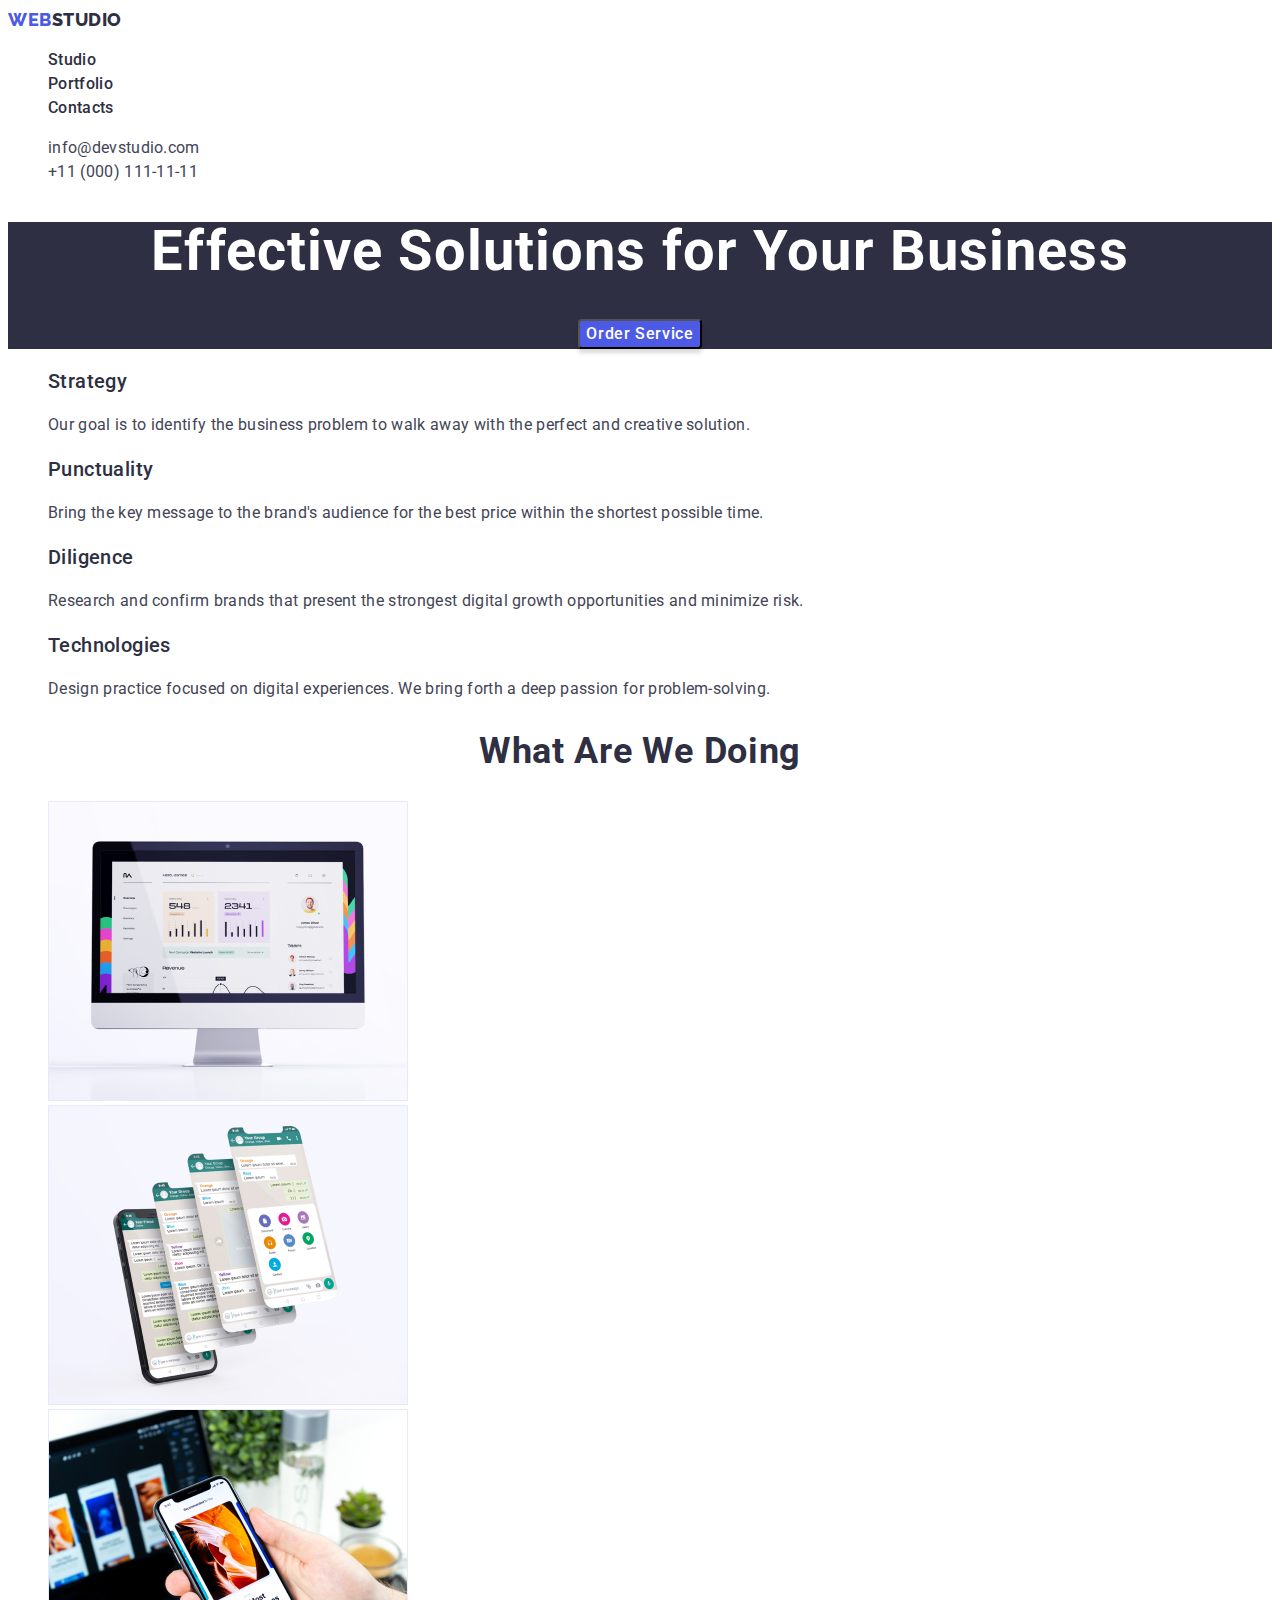
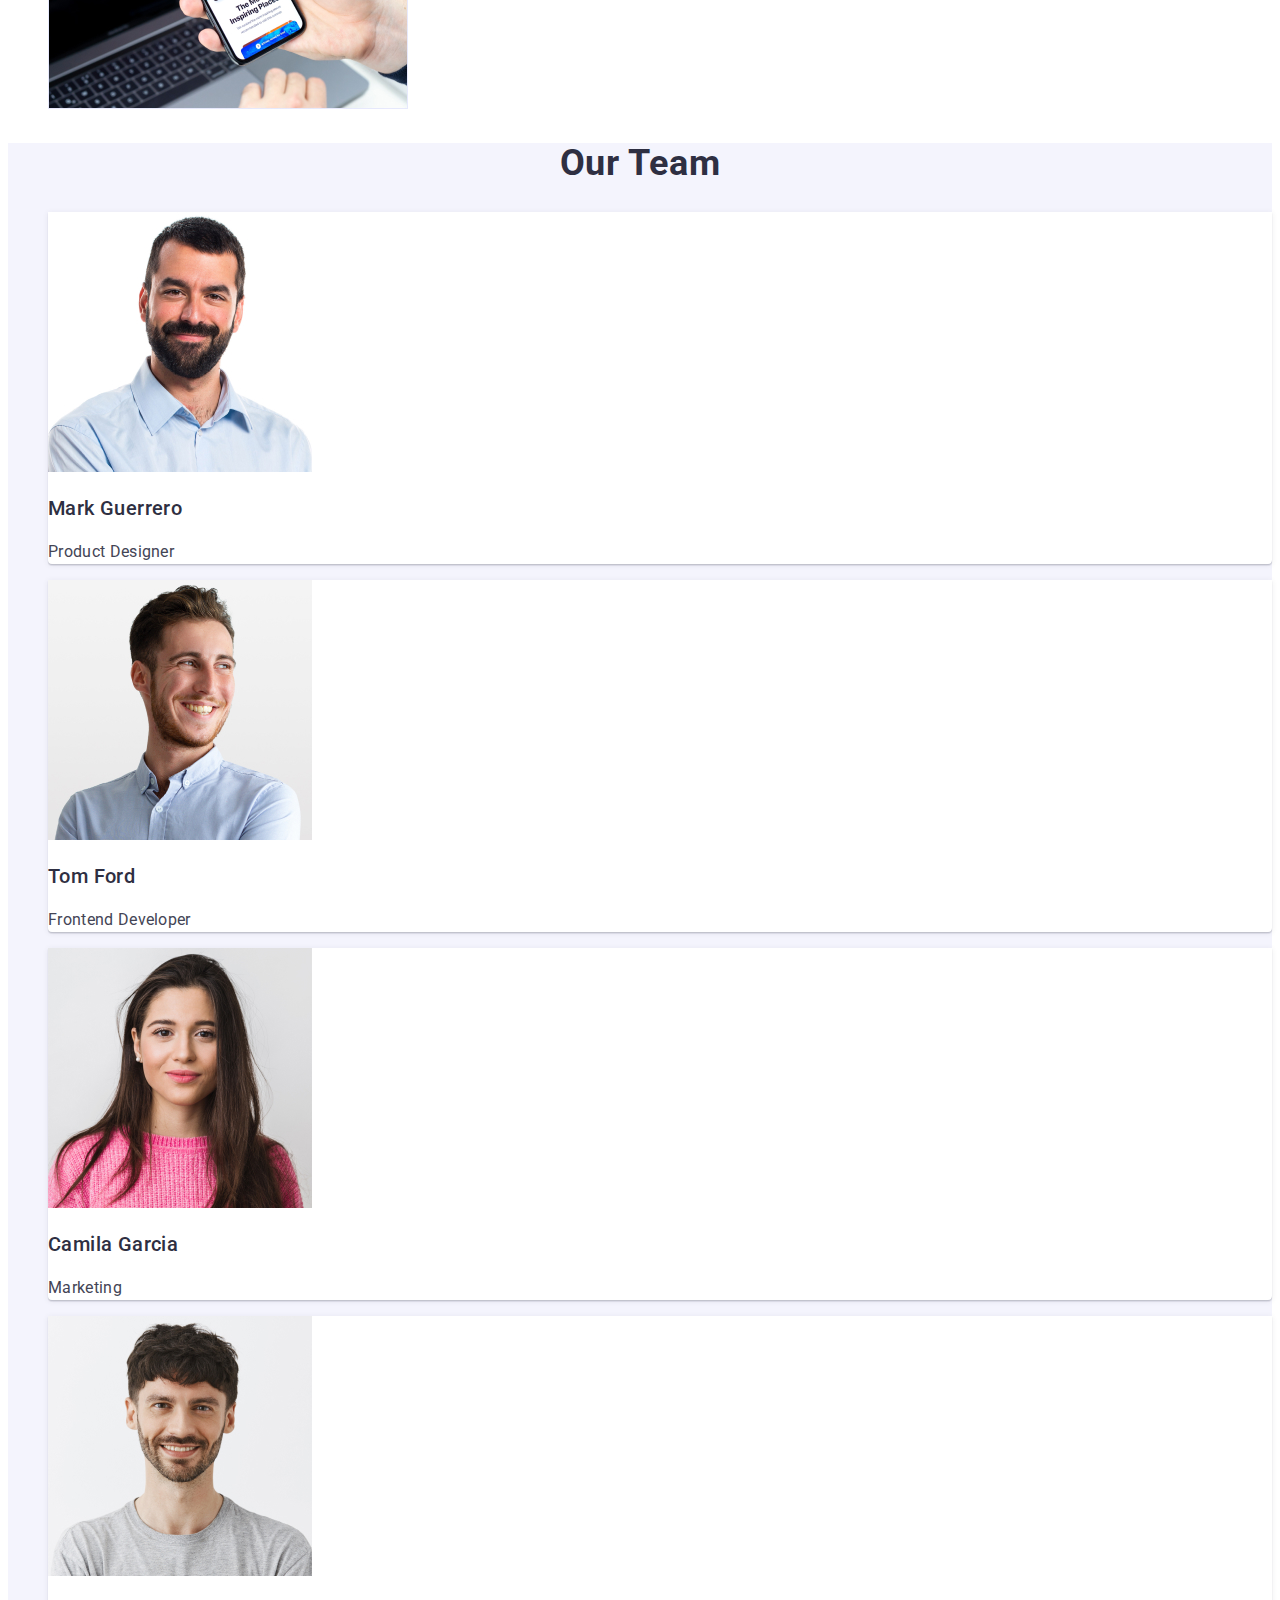
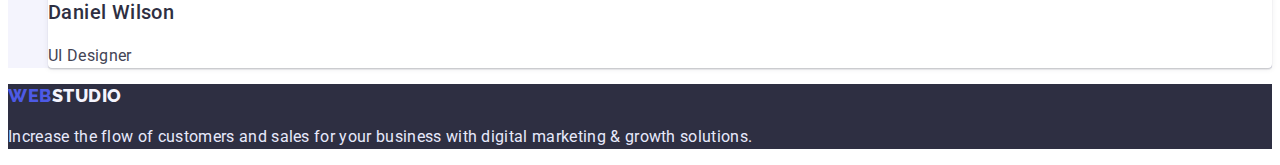
==== index.html @ 12465f44 "yes" ====
<!DOCTYPE html>
<html lang="en">

<head>
    <meta charset="UTF-8">
    <meta http-equiv="X-UA-Compatible" content="IE=edge">
    <meta name="viewport" content="width=device-width, initial-scale=1.0">
    <title>Document</title>

    <!--Fonts-->
    <link rel="preconnect" href="https://fonts.googleapis.com">
    <link rel="preconnect" href="https://fonts.gstatic.com" crossorigin>
    <link href="https://fonts.googleapis.com/css2?family=Raleway:wght@800&family=Roboto:wght@400;500;700&display=swap"
        rel="stylesheet">
    <!--styles-->
    <link rel="stylesheet" href="./css/stile.css">
</head>

<body>
    <header>

        <nav>
            <!--Шапка-->
            <a href="./index.html" class="logo-first">WEB<span class="logo-second">STUDIO</span></a>
            <ul class="link">
                <li><a href="" class="test-link">Studio</a></li>
                <li><a href="./portfolio.html" class="test-link">Portfolio</a></li>
                <li><a href="" class="test-link">Contacts</a></li>
            </ul>
        </nav>

        <address class="address">
            <ul class="link-address">
                <li><a href="mailto:info@devstudio.com" class="test-address">info@devstudio.com</a></li>
                <li><a href="tel:+110001111111" class="test-address">+11 (000) 111-11-11</a></li>
            </ul>
        </address>
    </header>

    <main>
        <!--загаловак-->
        <section class="section-hero">
            <h1 class="hero-tital">Effective Solutions for Your Business</h1>
            <button class="button-light" type="button">Order Service</button>
        </section>


        <!--инструкция-->
        <section>
            <h2 class="visually-hidden">instruction</h2>
            <ul>
                <li>
                    <h3 class="section-header">Strategy</h3>
                    <p class="paragraph">Our goal is to identify the business
                        problem to walk away with the perfect and creative solution.</p>
                </li>
                <li>
                    <h3 class="section-header">Punctuality</h3>
                    <p class="paragraph">Bring the key message to the brand's audience for the best price within
                        the shortest possible time.</p>
                </li>
                <li>
                    <h3 class="section-header">Diligence</h3>
                    <p class="paragraph">Research and confirm brands that present the strongest digital growth
                        opportunities and minimize
                        risk.</p>
                </li>
                <li>
                    <h3 class="section-header">Technologies</h3>
                    <p class="paragraph">Design practice focused on digital experiences.
                        We bring forth a deep passion for problem-solving.</p>
                </li>
            </ul>
        </section>

        <!--Техніка-->
        <section>
            <h2 class="section-img">What Are We Doing</h2>
            <ul>
                <li><img src="./images/img1.jpg" alt="computer" width="360"></li>
                <li><img src="./images/img2.jpg" alt="phon" width="360"></li>
                <li><img src="./images/img3.jpg" alt="netbook" width="360"></li>

            </ul>
        </section>

        <!--Співробітники-->
        <section class="section">
            <h2 class="section-img">Our Team</h2>
            <ul>

                <li class="section-li">
                    <img src="./images/img4.jpg" alt="Mark" width="264">
                    <h3 class="section-header">Mark Guerrero</h3>
                    <p class="paragraph">Product Designer</p>
                </li>

                <li class="section-li">
                    <img src="./images/img5.jpg" alt="Tom" width="264">
                    <h3 class="section-header">Tom Ford</h3>
                    <p class="paragraph">Frontend Developer</p>
                </li>
                <li class="section-li">
                    <img src="./images/img6.jpg" alt="Camila" width="264">
                    <h3 class="section-header">Camila Garcia</h3>
                    <p class="paragraph">Marketing</p>
                </li>
                <li class="section-li">
                    <img src="./images/img7.jpg" alt="Daniel" width="264">
                    <h3 class="section-header">Daniel Wilson</h3>
                    <p class="paragraph">UI Designer</p>
                </li>
            </ul>
        </section>
    </main>

    <!--Футер-->
    <footer class="footer">
        <!--сылка-->

        <a href="./index.html" class="logo-first">WEB<span class="logo-seconds">STUDIO</span></a>

        <p class="paragraph-footer">Increase the flow of customers and
            sales for your business with digital
            marketing & growth solutions.</p>

    </footer>

</body>

</html>
---- css/stile.css ----
:root {
     --color-brand: #2E2F42;
     --color-primary: #4D5AE5;
     --colol-secondary: #434455;
     --color-main: #FFFFFF;
     --color-footer: #E7E9FC;
     --color-hover: #404BBF;
 }

 body {
     background: var(--color-main);
     font-family: 'Roboto', sans-serif;
     color: var(--color-brand);
 }

 ul {
     list-style: none;
 }

 .logo-first {
     color: var(--color-primary);
     font-family: 'Raleway', sans-serif;
     font-weight: 800;
     text-decoration: none;
     font-size: 18px;
     line-height: 1.333;
     letter-spacing: 0.03em;

 }

 .logo-second {
     font-family: 'Raleway', sans-serif;
     color: var(--color-brand);
     letter-spacing: 0.03em;
 }

 .link {
     text-decoration: none;
     color: var(--color-brand);
 }

 .test-link:hover,
 .test-link:focus {
     color: var(--color-hover);
 }

 .test-link {
     font-style: normal;
     font-weight: 500;
     text-decoration: none;
     font-size: 16px;
     line-height: 1.5;
     color: var(--color-brand);
     letter-spacing: 0.02em;
 }

 .address {
     color: var(--colol-secondary);
     font-weight: 400;
     font-size: 16px;
     line-height: 1.5;
     letter-spacing: 0.02em;
 }


 .test-address {
     font-style: normal;
     font-weight: 400;
     font-size: 16px;
     line-height: 1.5;
     letter-spacing: 0.02em;
     color: var(--colol-secondary);
     text-decoration: none;
 }


 .test-address:hover,
 .test-address:focus {
     color: var(--color-hover);
 }


 .section-hero {
     background: var(--color-brand);
     text-align: center;
 }

 .hero-tital {
     color: var(--color-main);
     background: var(--color-brand);
     font-weight: 700;
     text-align: center;
     font-size: 56px;
     line-height: 1.071;
     letter-spacing: 0.02em;
 }

 .button-light {
     background: var(--color-primary);
     box-shadow: 0px 4px 4px rgba(0, 0, 0, 0.15);
     border-radius: 4px;
     color: var(--color-main);
     font-style: normal;
     font-weight: 500;
     text-align: center;
     font-size: 16px;
     line-height: 1.5;
     font-family: 'Roboto', sans-serif;
     letter-spacing: 0.04em;
 }

 .button-light:hover,
 .button-light:focus {
     text-align: center;
     background: var(--color-hover);
     cursor: pointer;
 }

 .section-header {
     color: var(--color-brand);
     font-weight: 500;
     font-size: 20px;
     line-height: 1.2;
     letter-spacing: 0.02em;
 }

 .section-li {
     background: var(--color-main);
     box-shadow: 0px 1px 6px rgba(46, 47, 66, 0.08), 0px 1px 1px rgba(46, 47, 66, 0.16), 0px 2px 1px rgba(46, 47, 66, 0.08);
     border-radius: 0px 0px 4px 4px;
 }

 .paragraph {
     color: var(--colol-secondary);
     font-size: 16px;
     line-height: 1.5;
     letter-spacing: 0.02em;
     text-decoration: none;
 }

 .section-img {
     color: var(--color-brand);
     font-weight: 700;
     text-align: center;
     font-size: 36px;
     line-height: 1.111;
     letter-spacing: 0.02em;
 }

 .section {
     background: #F4F4FD;
 }

 .footer {
     background: var(--color-brand);
     font-family: 'Roboto', sans-serif;
     font-style: normal;
     font-weight: 400;
     font-size: 16px;
     line-height: 1.5;
     letter-spacing: 0.02em;
 }

 .logo-seconds {
     color: #F4F4FD;
 }

 .paragraph-footer {
     color: #E7E9FC;
     font-size: 16px;
     line-height: 1.5;
     letter-spacing: 0.02em;
 }

 .section-portfolio {
     box-sizing: border-box;
     border-radius: 4px;
     text-decoration: none;
 }

 .button-portfolio {
     filter: drop-shadow(0px 4px 4px rgba(0, 0, 0, 0.25));
     background: #F4F4FD;
     border: 1px solid #E7E9FC;
     border-radius: 4px;
     font-family: 'Roboto', sans-serif;
     font-style: normal;
     font-weight: 500;
     font-size: 16px;
     line-height: 1.5;
     display: flex;
     align-items: center;
     text-align: center;
     letter-spacing: 0.04em;
     color: var(--color-primary);
     cursor: pointer;
     text-decoration: none;
 }


 .button-portfolio:hover,
 .button-portfolio:focus {
     color: var(--color-main);
     background-color: var(--color-primary);
 }


 .links-portfolio {
     cursor: pointer;
     text-decoration: none;
 }

 .visually-hidden {
     position: absolute;
     white-space: nowrap;
     width: 1px;
     height: 1px;
     overflow: hidden;
     border: 0;
     padding: 0;
     clip: rect(0 0 0 0);
     clip-path: inset(50%);
     margin: -1px;
 }
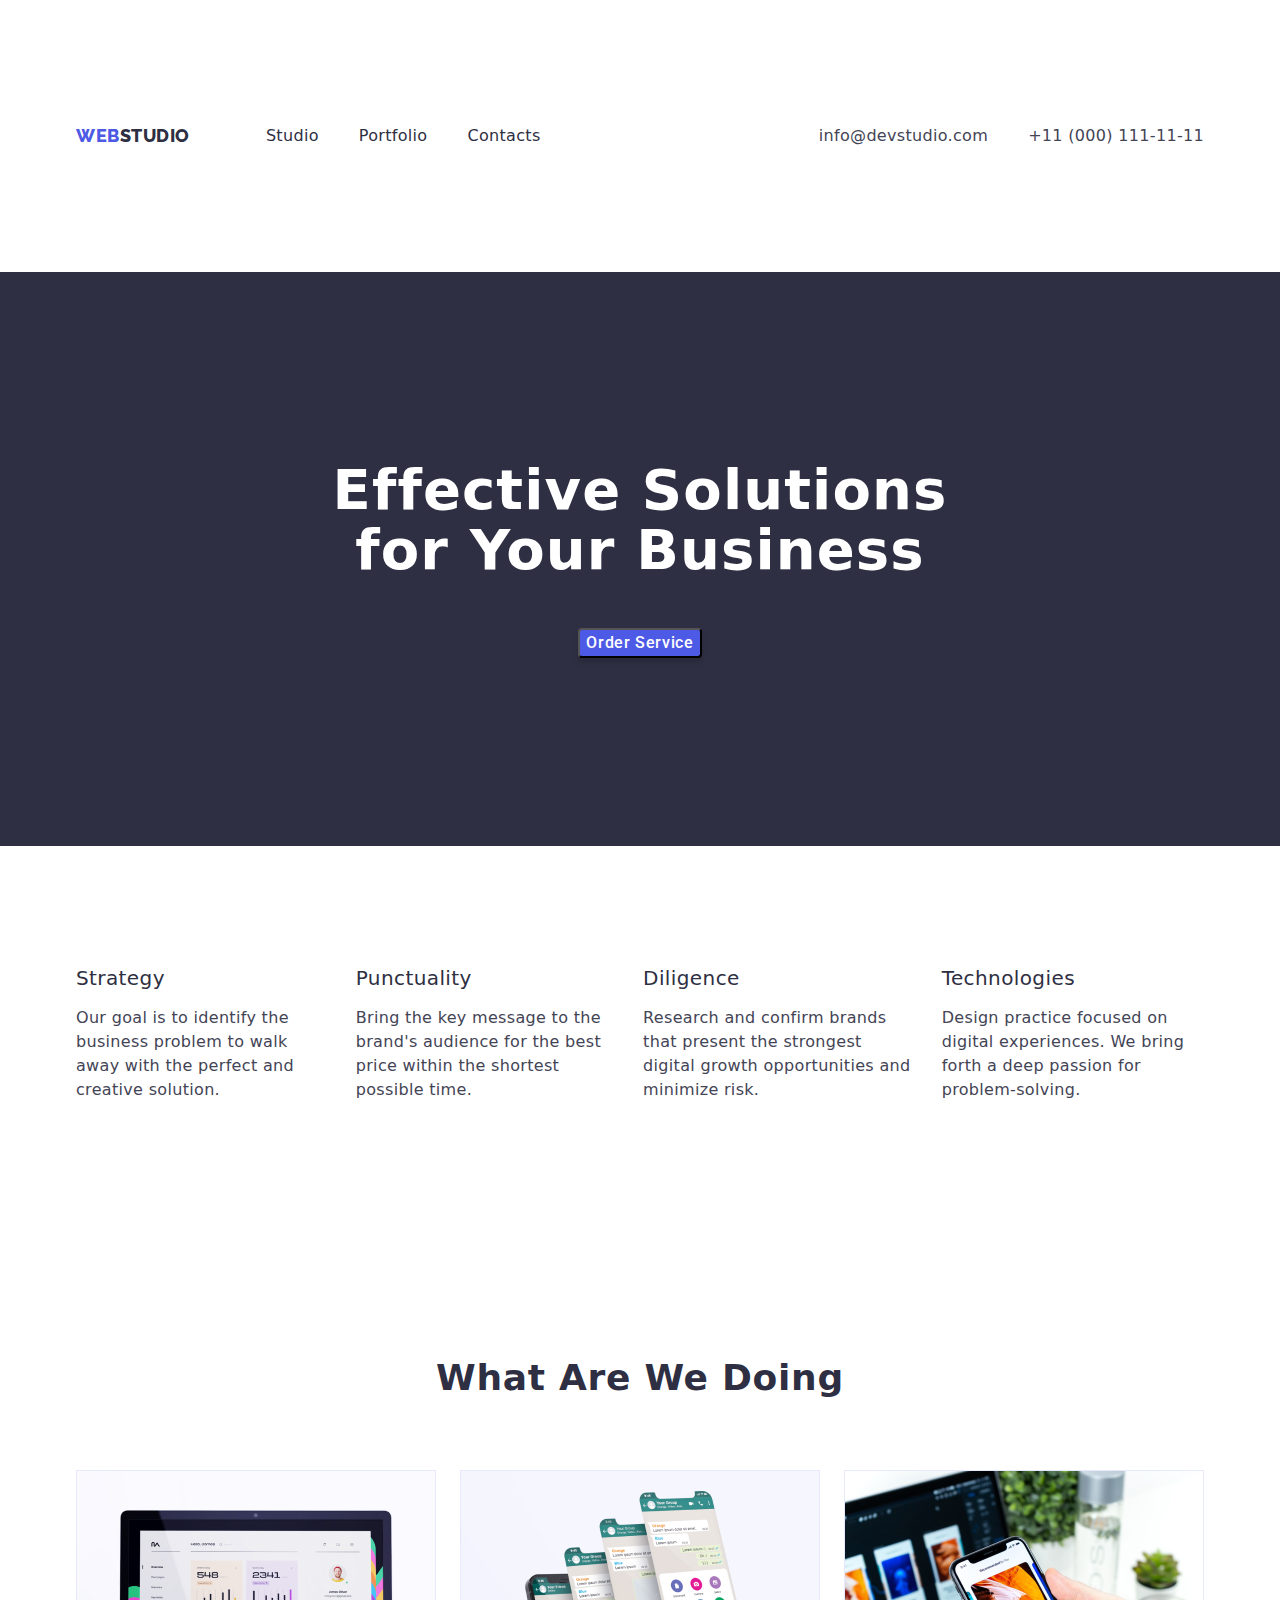
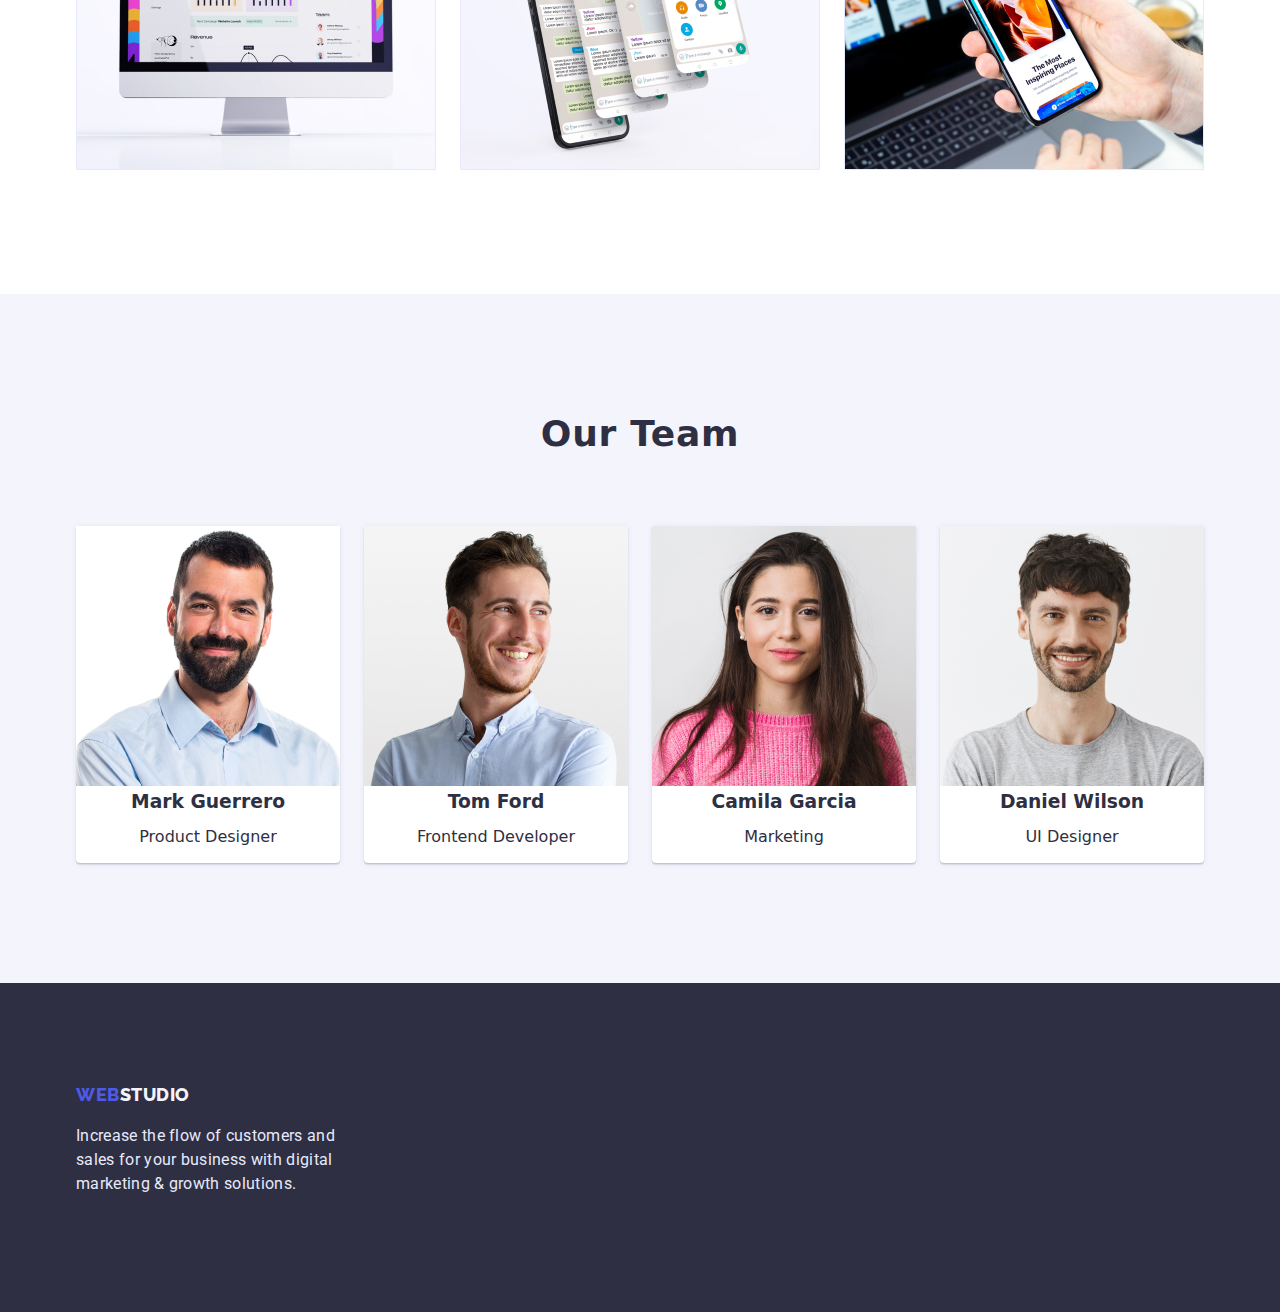
==== commit 4b331d7a: "Add files via upload" ====
--- a/index.html
+++ b/index.html
@@ -12,120 +12,134 @@
     <link rel="preconnect" href="https://fonts.gstatic.com" crossorigin>
     <link href="https://fonts.googleapis.com/css2?family=Raleway:wght@800&family=Roboto:wght@400;500;700&display=swap"
         rel="stylesheet">
+
     <!--styles-->
+    <link rel="stylesheet"
+        href="https://cdnjs.cloudflare.com/ajax/libs/modern-normalize/1.1.0/modern-normalize.min.css">
     <link rel="stylesheet" href="./css/stile.css">
 </head>
 
 <body>
-    <header>
+    <header class="header">
+        <div class="container main-div">
+            <nav class="nav-link">
+                <!--Шапка-->
+                <a href="./index.html" class="logo-first">WEB<span class="logo-second">STUDIO</span></a>
+                <ul class="link">
+                    <li class="item"><a href="" class="test-link">Studio</a></li>
+                    <li class="item"><a href="./portfolio.html" class="test-link">Portfolio</a></li>
+                    <li class="item"><a href="" class="test-link">Contacts</a></li>
+                </ul>
+            </nav>
 
-        <nav>
-            <!--Шапка-->
-            <a href="./index.html" class="logo-first">WEB<span class="logo-second">STUDIO</span></a>
-            <ul class="link">
-                <li><a href="" class="test-link">Studio</a></li>
-                <li><a href="./portfolio.html" class="test-link">Portfolio</a></li>
-                <li><a href="" class="test-link">Contacts</a></li>
-            </ul>
-        </nav>
+            <address class="address">
+                <ul class="link-address">
+                    <li class="item"><a href="mailto:info@devstudio.com" class="test-address">info@devstudio.com</a>
+                    </li>
+                    <li class="item"><a href="tel:+110001111111" class="test-address">+11 (000) 111-11-11</a></li>
+                </ul>
+        </div>
+        </address>
 
-        <address class="address">
-            <ul class="link-address">
-                <li><a href="mailto:info@devstudio.com" class="test-address">info@devstudio.com</a></li>
-                <li><a href="tel:+110001111111" class="test-address">+11 (000) 111-11-11</a></li>
-            </ul>
-        </address>
     </header>
+
 
     <main>
         <!--загаловак-->
         <section class="section-hero">
-            <h1 class="hero-tital">Effective Solutions for Your Business</h1>
-            <button class="button-light" type="button">Order Service</button>
+            <div class="container">
+                <h1 class="hero-tital">Effective Solutions <br> for Your Business</h1>
+                <button class="button-light" type="button">Order Service</button>
+            </div>
         </section>
 
 
         <!--инструкция-->
-        <section>
-            <h2 class="visually-hidden">instruction</h2>
-            <ul>
-                <li>
-                    <h3 class="section-header">Strategy</h3>
-                    <p class="paragraph">Our goal is to identify the business
-                        problem to walk away with the perfect and creative solution.</p>
-                </li>
-                <li>
-                    <h3 class="section-header">Punctuality</h3>
-                    <p class="paragraph">Bring the key message to the brand's audience for the best price within
-                        the shortest possible time.</p>
-                </li>
-                <li>
-                    <h3 class="section-header">Diligence</h3>
-                    <p class="paragraph">Research and confirm brands that present the strongest digital growth
-                        opportunities and minimize
-                        risk.</p>
-                </li>
-                <li>
-                    <h3 class="section-header">Technologies</h3>
-                    <p class="paragraph">Design practice focused on digital experiences.
-                        We bring forth a deep passion for problem-solving.</p>
-                </li>
-            </ul>
+        <section class="section">
+            <div class="container">
+                <h2 class="visually-hidden">instruction</h2>
+                <ul class="instruction">
+                    <li class="link-instruction">
+                        <h3 class="section-header">Strategy</h3>
+                        <p class="paragraph">Our goal is to identify the business
+                            problem to walk away with the perfect and creative solution.</p>
+                    </li>
+
+                    <li class="link-instruction">
+                        <h3 class="section-header">Punctuality</h3>
+                        <p class="paragraph">Bring the key message to the brand's audience for the best price within
+                            the shortest possible time.</p>
+                    </li>
+                    <li class="link-instruction">
+                        <h3 class="section-header">Diligence</h3>
+                        <p class="paragraph">Research and confirm brands that present the strongest digital growth
+                            opportunities and minimize
+                            risk.</p>
+                    </li>
+                    <li class="link-instruction">
+                        <h3 class="section-header">Technologies</h3>
+                        <p class="paragraph">Design practice focused on digital experiences.
+                            We bring forth a deep passion for problem-solving.</p>
+                    </li>
+                </ul>
+            </div>
         </section>
 
         <!--Техніка-->
-        <section>
-            <h2 class="section-img">What Are We Doing</h2>
-            <ul>
-                <li><img src="./images/img1.jpg" alt="computer" width="360"></li>
-                <li><img src="./images/img2.jpg" alt="phon" width="360"></li>
-                <li><img src="./images/img3.jpg" alt="netbook" width="360"></li>
-
-            </ul>
+        <section class="section">
+            <div class="container">
+                <h2 class="section-img">What Are We Doing</h2>
+                <ul class="link-img">
+                    <li class="img-link"><img src="./images/img1.jpg" alt="computer" width="360"></li>
+                    <li class="img-link"><img src="./images/img2.jpg" alt="phon" width="360"></li>
+                    <li class="img-link"><img src="./images/img3.jpg" alt="netbook" width="360"></li>
+                </ul>
+            </div>
         </section>
 
         <!--Співробітники-->
-        <section class="section">
-            <h2 class="section-img">Our Team</h2>
-            <ul>
+        <section class="employees">
+            <div class="container">
+                <h2 class="section-img">Our Team</h2>
+                <ul class="section-li-li">
 
-                <li class="section-li">
-                    <img src="./images/img4.jpg" alt="Mark" width="264">
-                    <h3 class="section-header">Mark Guerrero</h3>
-                    <p class="paragraph">Product Designer</p>
-                </li>
+                    <li class="section-li">
+                        <img src="./images/img4.jpg" alt="Mark" width="264">
+                        <h3 class="section-header-link">Mark Guerrero</h3>
+                        <p class="paragraph-link">Product Designer</p>
+                    </li>
 
-                <li class="section-li">
-                    <img src="./images/img5.jpg" alt="Tom" width="264">
-                    <h3 class="section-header">Tom Ford</h3>
-                    <p class="paragraph">Frontend Developer</p>
-                </li>
-                <li class="section-li">
-                    <img src="./images/img6.jpg" alt="Camila" width="264">
-                    <h3 class="section-header">Camila Garcia</h3>
-                    <p class="paragraph">Marketing</p>
-                </li>
-                <li class="section-li">
-                    <img src="./images/img7.jpg" alt="Daniel" width="264">
-                    <h3 class="section-header">Daniel Wilson</h3>
-                    <p class="paragraph">UI Designer</p>
-                </li>
-            </ul>
+                    <li class="section-li">
+                        <img src="./images/img5.jpg" alt="Tom" width="264">
+                        <h3 class="section-header-link">Tom Ford</h3>
+                        <p class="paragraph-link">Frontend Developer</p>
+                    </li>
+                    <li class="section-li">
+                        <img src="./images/img6.jpg" alt="Camila" width="264">
+                        <h3 class="section-header-link">Camila Garcia</h3>
+                        <p class="paragraph-link">Marketing</p>
+                    </li>
+                    <li class="section-li">
+                        <img src="./images/img7.jpg" alt="Daniel" width="264">
+                        <h3 class="section-header-link">Daniel Wilson</h3>
+                        <p class="paragraph-link">UI Designer</p>
+                    </li>
+                </ul>
+            </div>
         </section>
     </main>
 
     <!--Футер-->
     <footer class="footer">
-        <!--сылка-->
+        <div class="container">
+            <!--сылка-->
 
-        <a href="./index.html" class="logo-first">WEB<span class="logo-seconds">STUDIO</span></a>
-
-        <p class="paragraph-footer">Increase the flow of customers and
-            sales for your business with digital
-            marketing & growth solutions.</p>
-
+            <a href="./index.html" class="logo-first">WEB<span class="logo-seconds">STUDIO</span></a>
+            <p class="paragraph-footer">Increase the flow of customers and <br>
+                sales for your business with digital <br>
+                marketing & growth solutions.</p>
+        </div>
     </footer>
-
 </body>
 
 </html>--- a/css/stile.css
+++ b/css/stile.css
@@ -9,13 +9,41 @@
 
  body {
      background: var(--color-main);
-     font-family: 'Roboto', sans-serif;
      color: var(--color-brand);
  }
 
  ul {
-     list-style: none;
- }
+     list-style-type: none;
+     padding: 0;
+     margin: 0;
+ }
+
+ /* шапка */
+
+ .header {
+     padding-top: 24px;
+     padding-bottom: 24px;
+ }
+
+ .nav-link {
+     display: flex;
+     align-items: center;
+ }
+
+ .container {
+     max-width: 1158px;
+     width: 100%;
+     margin-left: auto;
+     margin-right: auto;
+     padding-left: 15px;
+     padding-right: 15px;
+ }
+
+ .main-div {
+     display: flex;
+     align-items: center;
+ }
+
 
  .logo-first {
      color: var(--color-primary);
@@ -25,18 +53,21 @@
      font-size: 18px;
      line-height: 1.333;
      letter-spacing: 0.03em;
-
+     padding: 0px;
  }
 
  .logo-second {
      font-family: 'Raleway', sans-serif;
      color: var(--color-brand);
      letter-spacing: 0.03em;
+     padding: 0px;
  }
 
  .link {
      text-decoration: none;
      color: var(--color-brand);
+     display: flex;
+     margin: 76px;
  }
 
  .test-link:hover,
@@ -52,6 +83,20 @@
      line-height: 1.5;
      color: var(--color-brand);
      letter-spacing: 0.02em;
+
+     padding-top: 24px;
+     padding-bottom: 24px;
+     display: block;
+ }
+
+ .link .item+.item {
+     margin-left: 40px;
+ }
+
+ .nav-link {
+     display: flex;
+     align-items: center;
+     flex-grow: 1;
  }
 
  .address {
@@ -60,6 +105,20 @@
      font-size: 16px;
      line-height: 1.5;
      letter-spacing: 0.02em;
+
+
+     padding-top: 24px;
+     padding-bottom: 24px;
+     display: block;
+ }
+
+ .link-address {
+     display: flex;
+     margin-left: auto;
+ }
+
+ .link-address .item+.item {
+     margin-left: 40px;
  }
 
 
@@ -71,6 +130,10 @@
      letter-spacing: 0.02em;
      color: var(--colol-secondary);
      text-decoration: none;
+
+     padding-top: 24px;
+     padding-bottom: 24px;
+     display: block;
  }
 
 
@@ -79,10 +142,14 @@
      color: var(--color-hover);
  }
 
+ /* загаловак */
 
  .section-hero {
      background: var(--color-brand);
      text-align: center;
+
+     padding-top: 188px;
+     padding-bottom: 188px;
  }
 
  .hero-tital {
@@ -93,6 +160,8 @@
      font-size: 56px;
      line-height: 1.071;
      letter-spacing: 0.02em;
+     margin-bottom: 48px;
+     margin-top: 0px;
  }
 
  .button-light {
@@ -116,39 +185,94 @@
      cursor: pointer;
  }
 
- .section-header {
-     color: var(--color-brand);
-     font-weight: 500;
-     font-size: 20px;
-     line-height: 1.2;
-     letter-spacing: 0.02em;
- }
-
+
+ /* инструкция */
+
+ .section {
+     padding-top: 120px;
+     padding-bottom: 120px;
+ }
+
+ .instruction {
+     display: flex;
+ }
+
+ .instruction .link-instruction+.link-instruction {
+     margin-left: 24px;
+ }
+
+
+
+ /* Техніка */
+ .section-img {
+     color: var(--color-brand);
+     font-weight: 700;
+     text-align: center;
+     font-size: 36px;
+     line-height: 1.111;
+     letter-spacing: 0.02em;
+     margin-top: 0;
+     margin-bottom: 72px;
+ }
+
+ .link-img {
+     display: flex;
+ }
+
+ .link-img .img-link+.img-link {
+     margin-left: 24px;
+ }
+
+
+ /* Співробітники */
  .section-li {
      background: var(--color-main);
      box-shadow: 0px 1px 6px rgba(46, 47, 66, 0.08), 0px 1px 1px rgba(46, 47, 66, 0.16), 0px 2px 1px rgba(46, 47, 66, 0.08);
      border-radius: 0px 0px 4px 4px;
  }
 
+ .section-li-li {
+     display: flex;
+     flex-wrap: wrap;
+ }
+
+ .section-li-li .section-li+.section-li {
+     margin-left: 24px;
+ }
+
+ .section-header {
+     color: var(--color-brand);
+     font-weight: 500;
+     font-size: 20px;
+     line-height: 1.2;
+     letter-spacing: 0.02em;
+     margin-top: 0;
+     margin-bottom: 8px;
+ }
+
+ .employees {
+     background: #F4F4FD;
+     padding-top: 120px;
+     padding-bottom: 120px;
+ }
+
+ .paragraph-link {
+     text-align: center;
+ }
+
+ .section-header-link {
+     margin-top: 0;
+     margin-bottom: 8px;
+     text-align: center;
+ }
+
+ /* Футер */
  .paragraph {
      color: var(--colol-secondary);
      font-size: 16px;
      line-height: 1.5;
      letter-spacing: 0.02em;
      text-decoration: none;
- }
-
- .section-img {
-     color: var(--color-brand);
-     font-weight: 700;
-     text-align: center;
-     font-size: 36px;
-     line-height: 1.111;
-     letter-spacing: 0.02em;
- }
-
- .section {
-     background: #F4F4FD;
  }
 
  .footer {
@@ -159,6 +283,8 @@
      font-size: 16px;
      line-height: 1.5;
      letter-spacing: 0.02em;
+     padding-top: 100px;
+     padding-bottom: 100px;
  }
 
  .logo-seconds {
@@ -171,11 +297,30 @@
      line-height: 1.5;
      letter-spacing: 0.02em;
  }
+
+
+
+ /* портфолія */
+
+ /* загаловак */
 
  .section-portfolio {
      box-sizing: border-box;
      border-radius: 4px;
      text-decoration: none;
+ }
+
+ .item-portfolio {
+     display: flex;
+     margin-top: 0;
+     margin-bottom: 72px;
+     justify-content: center;
+
+ }
+
+
+ .item-portfolio .item-button+.item-button {
+     margin-left: 24px;
  }
 
  .button-portfolio {
@@ -195,6 +340,8 @@
      color: var(--color-primary);
      cursor: pointer;
      text-decoration: none;
+     Padding: 12px, 24px, 12px, 24px;
+
  }
 
 
@@ -204,11 +351,29 @@
      background-color: var(--color-primary);
  }
 
+ .box {
+     display: flex;
+     flex-wrap: wrap;
+ }
+
+ .link-box {
+     margin-right: 24px;
+     margin-bottom: 48px;
+ }
+
+ .link-box:nth-child(3n) {
+     margin-right: 0;
+ }
+
+ .link-box:nth-last-child(-n +3) {
+     margin-bottom: 0;
+ }
 
  .links-portfolio {
      cursor: pointer;
      text-decoration: none;
  }
+
 
  .visually-hidden {
      position: absolute;
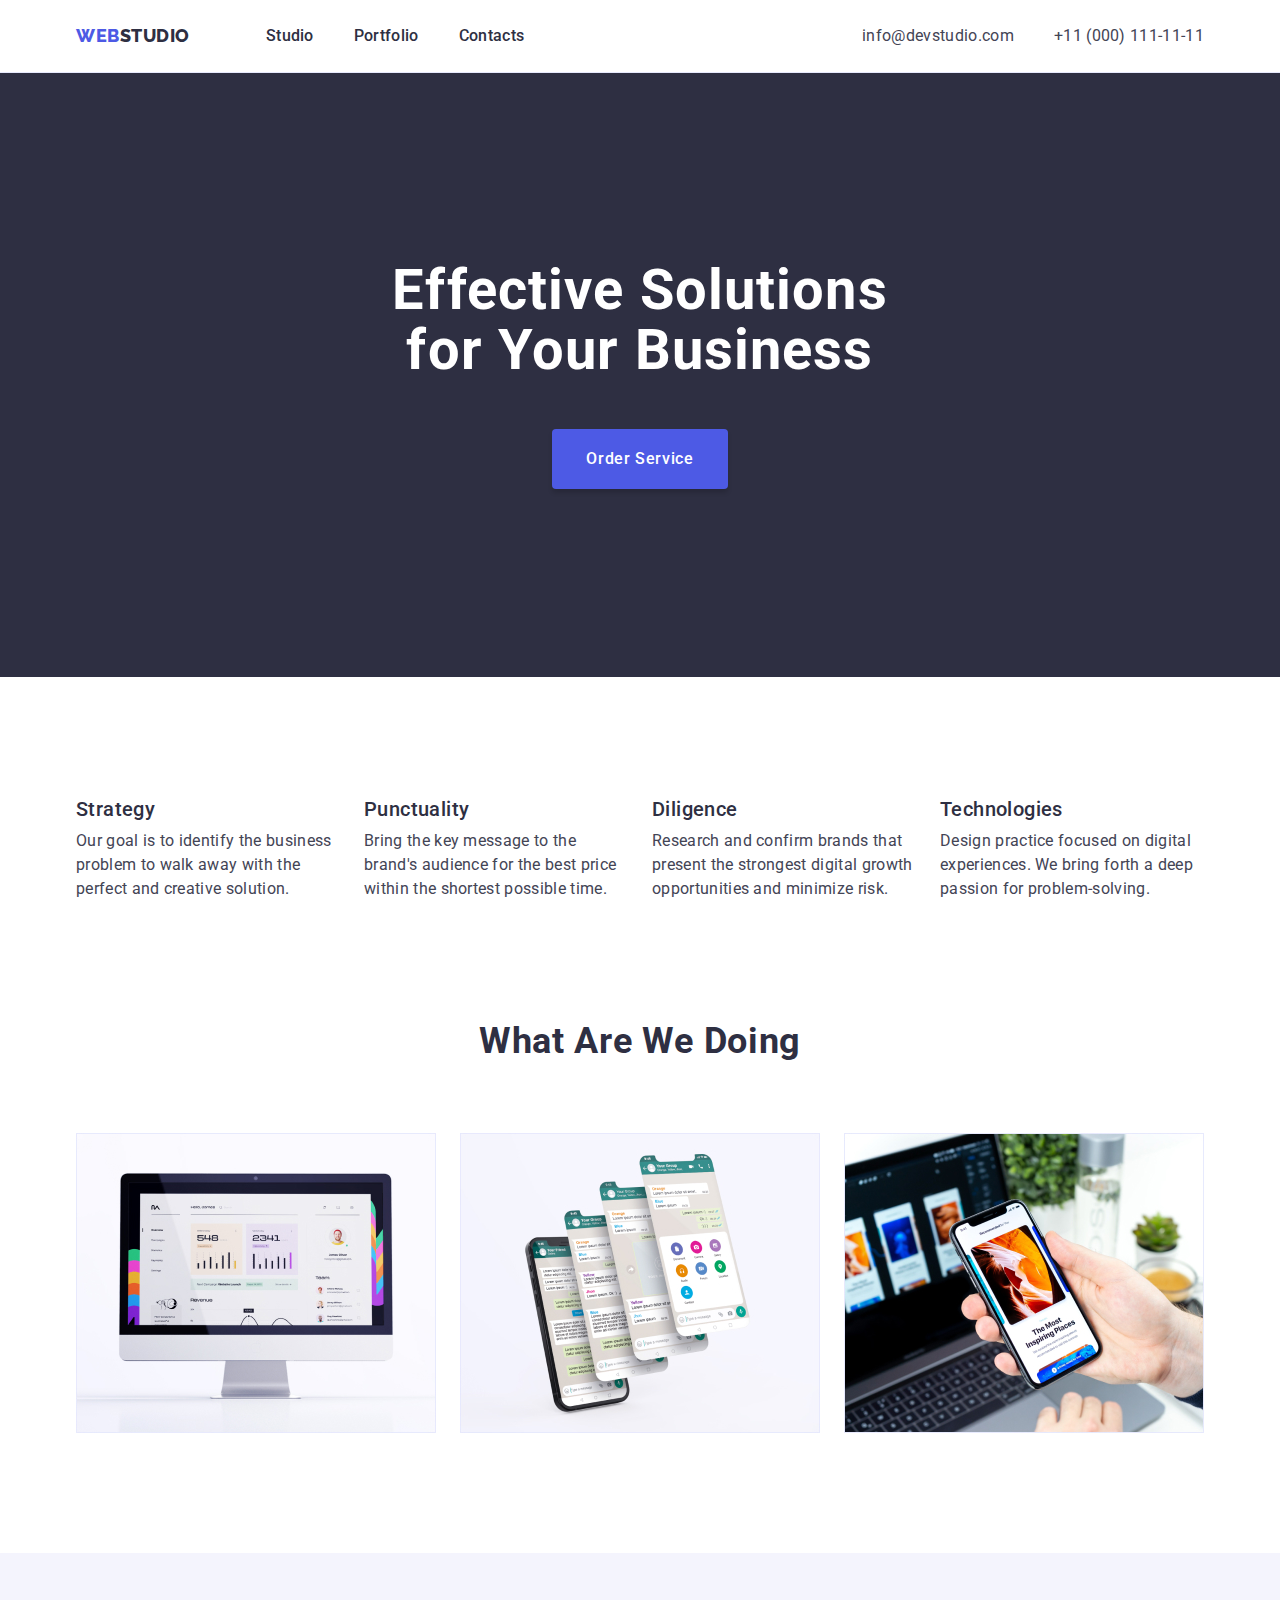
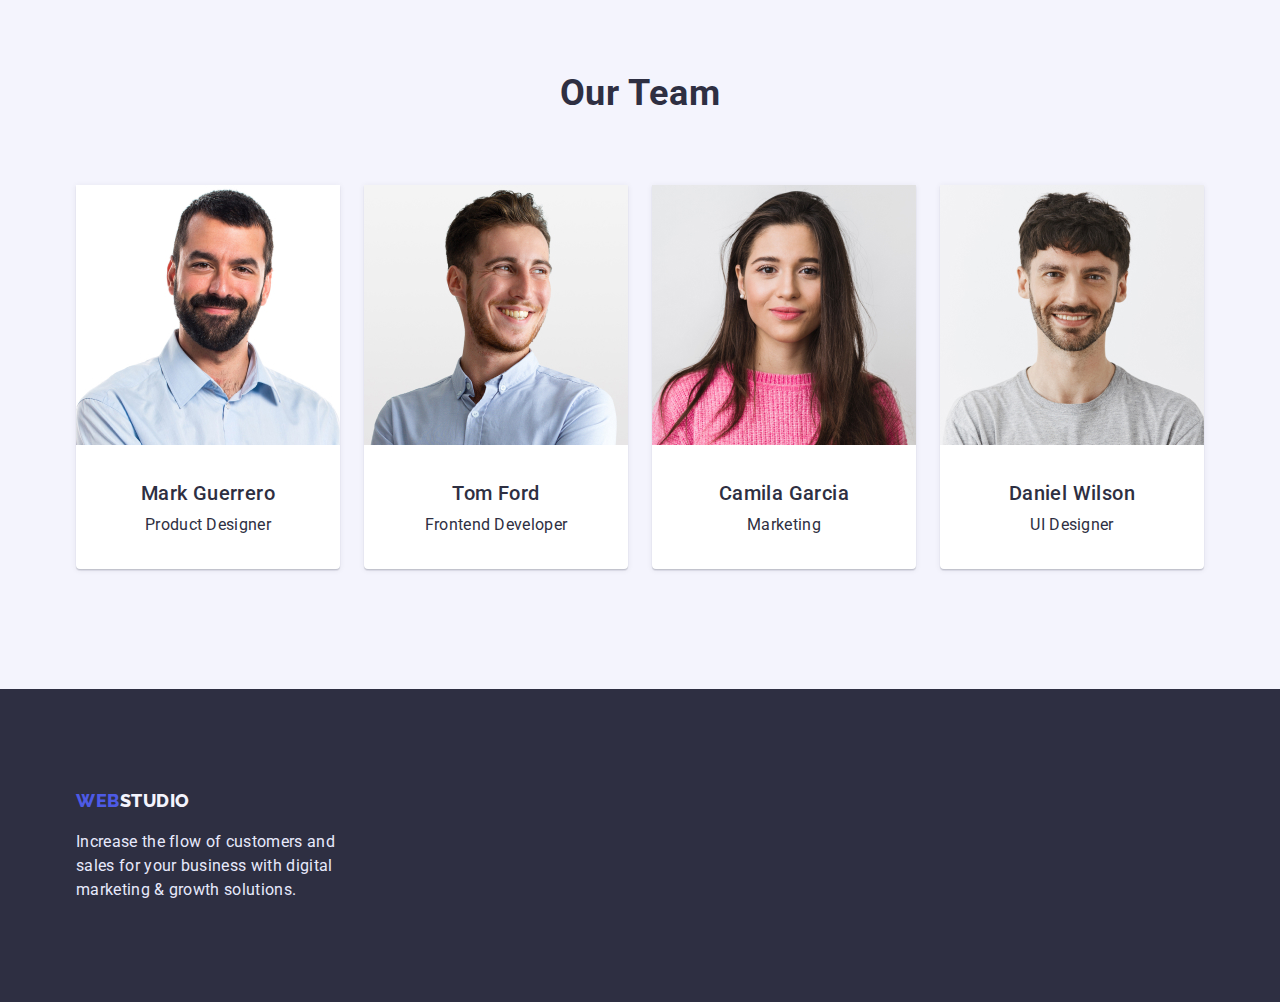
==== commit 10a3c1dd: "yes" ====
--- a/index.html
+++ b/index.html
@@ -86,7 +86,7 @@
         </section>
 
         <!--Техніка-->
-        <section class="section">
+        <section class="section-link">
             <div class="container">
                 <h2 class="section-img">What Are We Doing</h2>
                 <ul class="link-img">
@@ -105,24 +105,32 @@
 
                     <li class="section-li">
                         <img src="./images/img4.jpg" alt="Mark" width="264">
-                        <h3 class="section-header-link">Mark Guerrero</h3>
-                        <p class="paragraph-link">Product Designer</p>
+                        <div class="work">
+                            <h3 class="section-header-link">Mark Guerrero</h3>
+                            <p class="paragraph-link">Product Designer</p>
+                        </div>
                     </li>
 
                     <li class="section-li">
                         <img src="./images/img5.jpg" alt="Tom" width="264">
-                        <h3 class="section-header-link">Tom Ford</h3>
-                        <p class="paragraph-link">Frontend Developer</p>
+                        <div class="work">
+                            <h3 class="section-header-link">Tom Ford</h3>
+                            <p class="paragraph-link">Frontend Developer</p>
+                        </div>
                     </li>
                     <li class="section-li">
                         <img src="./images/img6.jpg" alt="Camila" width="264">
-                        <h3 class="section-header-link">Camila Garcia</h3>
-                        <p class="paragraph-link">Marketing</p>
+                        <div class="work">
+                            <h3 class="section-header-link">Camila Garcia</h3>
+                            <p class="paragraph-link">Marketing</p>
+                        </div>
                     </li>
                     <li class="section-li">
                         <img src="./images/img7.jpg" alt="Daniel" width="264">
-                        <h3 class="section-header-link">Daniel Wilson</h3>
-                        <p class="paragraph-link">UI Designer</p>
+                        <div class="work">
+                            <h3 class="section-header-link">Daniel Wilson</h3>
+                            <p class="paragraph-link">UI Designer</p>
+                        </div>
                     </li>
                 </ul>
             </div>
@@ -135,8 +143,8 @@
             <!--сылка-->
 
             <a href="./index.html" class="logo-first">WEB<span class="logo-seconds">STUDIO</span></a>
-            <p class="paragraph-footer">Increase the flow of customers and <br>
-                sales for your business with digital <br>
+            <p class="paragraph-footer">Increase the flow of customers and
+                sales for your business with digital
                 marketing & growth solutions.</p>
         </div>
     </footer>
--- a/css/stile.css
+++ b/css/stile.css
@@ -10,6 +10,7 @@
  body {
      background: var(--color-main);
      color: var(--color-brand);
+     font-family: 'Roboto';
  }
 
  ul {
@@ -21,8 +22,7 @@
  /* шапка */
 
  .header {
-     padding-top: 24px;
-     padding-bottom: 24px;
+     border-bottom: 1px solid #E7E9FC;
  }
 
  .nav-link {
@@ -67,7 +67,7 @@
      text-decoration: none;
      color: var(--color-brand);
      display: flex;
-     margin: 76px;
+     margin-left: 76px;
  }
 
  .test-link:hover,
@@ -101,15 +101,7 @@
 
  .address {
      color: var(--colol-secondary);
-     font-weight: 400;
-     font-size: 16px;
-     line-height: 1.5;
-     letter-spacing: 0.02em;
-
-
-     padding-top: 24px;
-     padding-bottom: 24px;
-     display: block;
+     margin-left: auto;
  }
 
  .link-address {
@@ -160,6 +152,7 @@
      font-size: 56px;
      line-height: 1.071;
      letter-spacing: 0.02em;
+
      margin-bottom: 48px;
      margin-top: 0px;
  }
@@ -174,8 +167,13 @@
      text-align: center;
      font-size: 16px;
      line-height: 1.5;
-     font-family: 'Roboto', sans-serif;
+     font-family: 'Roboto';
      letter-spacing: 0.04em;
+     border-color: transparent;
+
+     padding: 16px 32px;
+     gap: 10px;
+     flex-direction: row;
  }
 
  .button-light:hover,
@@ -193,6 +191,7 @@
      padding-bottom: 120px;
  }
 
+
  .instruction {
      display: flex;
  }
@@ -201,6 +200,20 @@
      margin-left: 24px;
  }
 
+ .link-instruction {
+     flex-basis: calc((100% - 72px)/4);
+ }
+
+
+ .paragraph {
+     color: var(--colol-secondary);
+     font-size: 16px;
+     line-height: 1.5;
+     letter-spacing: 0.02em;
+     text-decoration: none;
+     margin-top: 0;
+     margin-bottom: 0;
+ }
 
 
  /* Техніка */
@@ -215,12 +228,21 @@
      margin-bottom: 72px;
  }
 
+ .section-link {
+     padding-top: 0;
+     padding-bottom: 120px;
+ }
+
  .link-img {
      display: flex;
+     max-width: 100%;
+     width: 360px;
+     height: 300px;
  }
 
  .link-img .img-link+.img-link {
      margin-left: 24px;
+
  }
 
 
@@ -250,6 +272,7 @@
      margin-bottom: 8px;
  }
 
+
  .employees {
      background: #F4F4FD;
      padding-top: 120px;
@@ -258,31 +281,51 @@
 
  .paragraph-link {
      text-align: center;
+     font-family: 'Roboto';
+     font-style: normal;
+     font-weight: 400;
+     font-size: 16px;
+     line-height: 1.5;
+     text-align: center;
+     letter-spacing: 0.02em;
+     margin-top: 8px;
+     margin-bottom: 0;
+
+
  }
 
  .section-header-link {
+     text-align: center;
+     font-family: 'Roboto';
+     font-style: normal;
+     font-weight: 500;
+     font-size: 20px;
+     line-height: 1.2;
+     text-align: center;
+     letter-spacing: 0.02em;
+
      margin-top: 0;
      margin-bottom: 8px;
-     text-align: center;
+ }
+
+ .work {
+     padding-top: 32px;
+     padding-bottom: 32px;
  }
 
  /* Футер */
- .paragraph {
-     color: var(--colol-secondary);
-     font-size: 16px;
-     line-height: 1.5;
-     letter-spacing: 0.02em;
-     text-decoration: none;
- }
+
+
 
  .footer {
      background: var(--color-brand);
-     font-family: 'Roboto', sans-serif;
+     font-family: 'Roboto';
      font-style: normal;
      font-weight: 400;
      font-size: 16px;
      line-height: 1.5;
      letter-spacing: 0.02em;
+
      padding-top: 100px;
      padding-bottom: 100px;
  }
@@ -296,6 +339,11 @@
      font-size: 16px;
      line-height: 1.5;
      letter-spacing: 0.02em;
+
+     margin-top: 16px;
+     margin-bottom: 0;
+     width: 264px;
+     height: 72px;
  }
 
 
@@ -308,14 +356,15 @@
      box-sizing: border-box;
      border-radius: 4px;
      text-decoration: none;
+     padding-top: 72px;
+     padding-bottom: 120px;
  }
 
  .item-portfolio {
      display: flex;
-     margin-top: 0;
-     margin-bottom: 72px;
+     padding-top: 96px;
+     padding-bottom: 72px;
      justify-content: center;
-
  }
 
 
@@ -324,50 +373,46 @@
  }
 
  .button-portfolio {
-     filter: drop-shadow(0px 4px 4px rgba(0, 0, 0, 0.25));
+
      background: #F4F4FD;
      border: 1px solid #E7E9FC;
      border-radius: 4px;
-     font-family: 'Roboto', sans-serif;
+     font-family: 'Roboto';
      font-style: normal;
      font-weight: 500;
      font-size: 16px;
      line-height: 1.5;
-     display: flex;
-     align-items: center;
+
+
      text-align: center;
      letter-spacing: 0.04em;
      color: var(--color-primary);
      cursor: pointer;
      text-decoration: none;
-     Padding: 12px, 24px, 12px, 24px;
-
- }
-
+
+     Padding: 12px 24px 12px 24px;
+ }
+
+ .link-box-portfolio {
+
+     padding-top: 32px;
+     padding-bottom: 32px;
+ }
 
  .button-portfolio:hover,
  .button-portfolio:focus {
      color: var(--color-main);
      background-color: var(--color-primary);
+     border-color: transparent;
  }
 
  .box {
      display: flex;
      flex-wrap: wrap;
- }
-
- .link-box {
-     margin-right: 24px;
-     margin-bottom: 48px;
- }
-
- .link-box:nth-child(3n) {
-     margin-right: 0;
- }
-
- .link-box:nth-last-child(-n +3) {
-     margin-bottom: 0;
- }
+     gap: 48px 24px;
+
+ }
+
 
  .links-portfolio {
      cursor: pointer;
